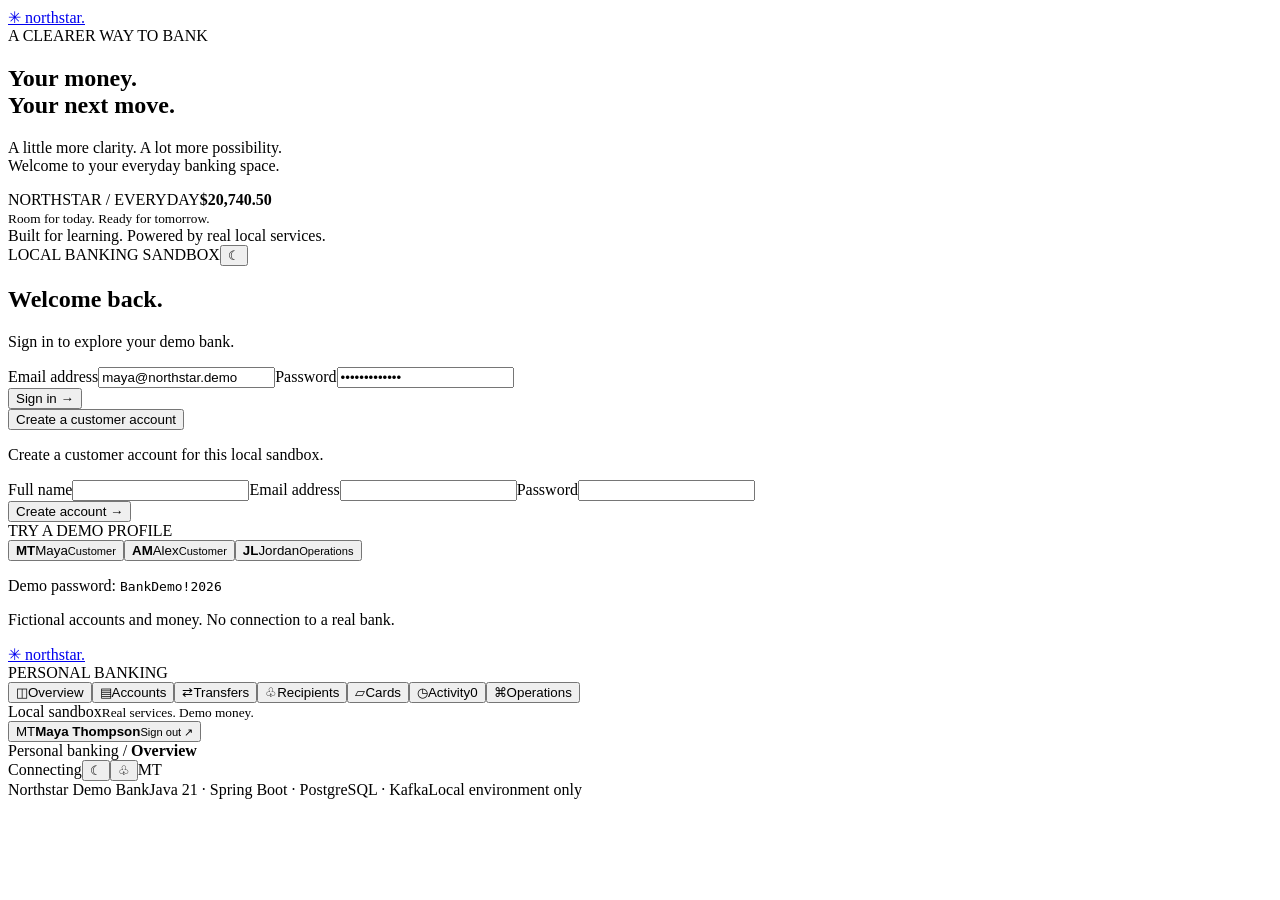
==== gateway-service/src/main/resources/static/index.html @ a7a7243c "Initial Northstar Bank project baseline" ====
<!doctype html>
<html lang="en"><head><meta charset="UTF-8"><meta name="viewport" content="width=device-width,initial-scale=1"><title>Northstar — Demo Banking</title><link rel="stylesheet" href="/styles.css"><script src="/app.js" defer></script></head>
<body>
<section id="login-screen" class="login-screen">
  <div class="login-story"><a class="brand" href="/" aria-label="Northstar home"><span class="brand-mark">✳</span> northstar<span class="brand-dot">.</span></a><div class="story-main"><span class="eyebrow">A CLEARER WAY TO BANK</span><h1>Your money.<br>Your next move.</h1><p>A little more clarity. A lot more possibility.<br>Welcome to your everyday banking space.</p><div class="story-card"><span>NORTHSTAR / EVERYDAY</span><strong>$20,740<span>.50</span></strong><div class="story-line"></div><small>Room for today. Ready for tomorrow.</small></div></div><div class="story-footer">Built for learning. Powered by real local services.</div></div>
  <div class="login-panel"><div class="login-tools"><span class="sandbox-badge"><i></i> LOCAL BANKING SANDBOX</span><button id="theme-toggle-login" class="icon-button theme-toggle" type="button" aria-label="Switch to dark mode" title="Switch to dark mode">☾</button></div><div class="login-box"><h2>Welcome back.</h2><p class="muted">Sign in to explore your demo bank.</p><form id="login-form"><label>Email address<input id="email" type="email" value="maya@northstar.demo" autocomplete="username" required></label><label>Password<input id="password" type="password" value="BankDemo!2026" autocomplete="current-password" required></label><div id="login-error" class="form-error" role="alert"></div><button class="button primary wide" type="submit">Sign in <span>→</span></button></form><button id="show-register" class="button ghost wide" type="button">Create a customer account</button><form id="register-form" class="hidden"><p class="muted">Create a customer account for this local sandbox.</p><label>Full name<input id="register-name" type="text" maxlength="100" required></label><label>Email address<input id="register-email" type="email" maxlength="160" required></label><label>Password<input id="register-password" type="password" minlength="8" maxlength="72" required></label><div id="register-error" class="form-error" role="alert"></div><button class="button primary wide" type="submit">Create account <span>→</span></button></form><div class="demo-profiles"><span class="eyebrow">TRY A DEMO PROFILE</span><div class="profile-options"><button type="button" data-profile="maya" class="profile-option selected"><b>MT</b><span>Maya<small>Customer</small></span></button><button type="button" data-profile="alex" class="profile-option"><b>AM</b><span>Alex<small>Customer</small></span></button><button type="button" data-profile="admin" class="profile-option"><b>JL</b><span>Jordan<small>Operations</small></span></button></div><p class="tiny muted">Demo password: <code>BankDemo!2026</code></p></div></div><p class="login-note">Fictional accounts and money. No connection to a real bank.</p></div>
</section>
<div id="app" class="app hidden">
  <aside class="sidebar"><a class="brand" href="/" aria-label="Northstar home"><span class="brand-mark">✳</span> northstar<span class="brand-dot">.</span></a><div class="workspace-label">PERSONAL BANKING</div><nav id="navigation" aria-label="Main navigation"><button data-page="overview" class="nav-item active"><span>◫</span>Overview</button><button data-page="accounts" class="nav-item"><span>▤</span>Accounts</button><button data-page="transfers" class="nav-item"><span>⇄</span>Transfers</button><button data-page="recipients" class="nav-item"><span>♧</span>Recipients</button><button data-page="cards" class="nav-item"><span>▱</span>Cards</button><button data-page="activity" class="nav-item"><span>◷</span>Activity<span id="nav-count" class="nav-count hidden">0</span></button><button data-page="operations" class="nav-item hidden" id="ops-nav"><span>⌘</span>Operations</button></nav><div class="sidebar-bottom"><div class="sandbox-note"><span class="status-dot"></span><div>Local sandbox<small>Real services. Demo money.</small></div></div><button id="logout" class="user-card"><span class="avatar" id="user-avatar">MT</span><span><b id="user-name">Maya Thompson</b><small>Sign out ↗</small></span></button></div></aside>
  <div class="main-shell"><header class="topbar"><div class="breadcrumb">Personal banking <span>/</span> <b id="breadcrumb">Overview</b></div><div class="topbar-right"><span id="live-status" class="live-status"><i></i> Connecting</span><button id="theme-toggle" class="icon-button theme-toggle" type="button" aria-label="Switch to dark mode" title="Switch to dark mode">☾</button><button id="notifications-button" class="icon-button" aria-label="View notifications">♧<span id="bell-dot" class="bell-dot hidden"></span></button><span id="top-avatar" class="avatar small">MT</span></div></header><main id="main" tabindex="-1"></main><footer class="app-footer"><span>Northstar Demo Bank</span><span>Java 21 · Spring Boot · PostgreSQL · Kafka</span><span>Local environment only</span></footer></div>
</div>
<dialog id="modal"><div class="modal-head"><div><span id="modal-eyebrow" class="eyebrow">NORTHSTAR BANKING</span><h2 id="modal-title"></h2></div><button id="close-modal" class="icon-button" aria-label="Close dialog">×</button></div><div id="modal-body"></div></dialog>
<div id="toast" class="toast hidden" role="status"></div>
</body></html>
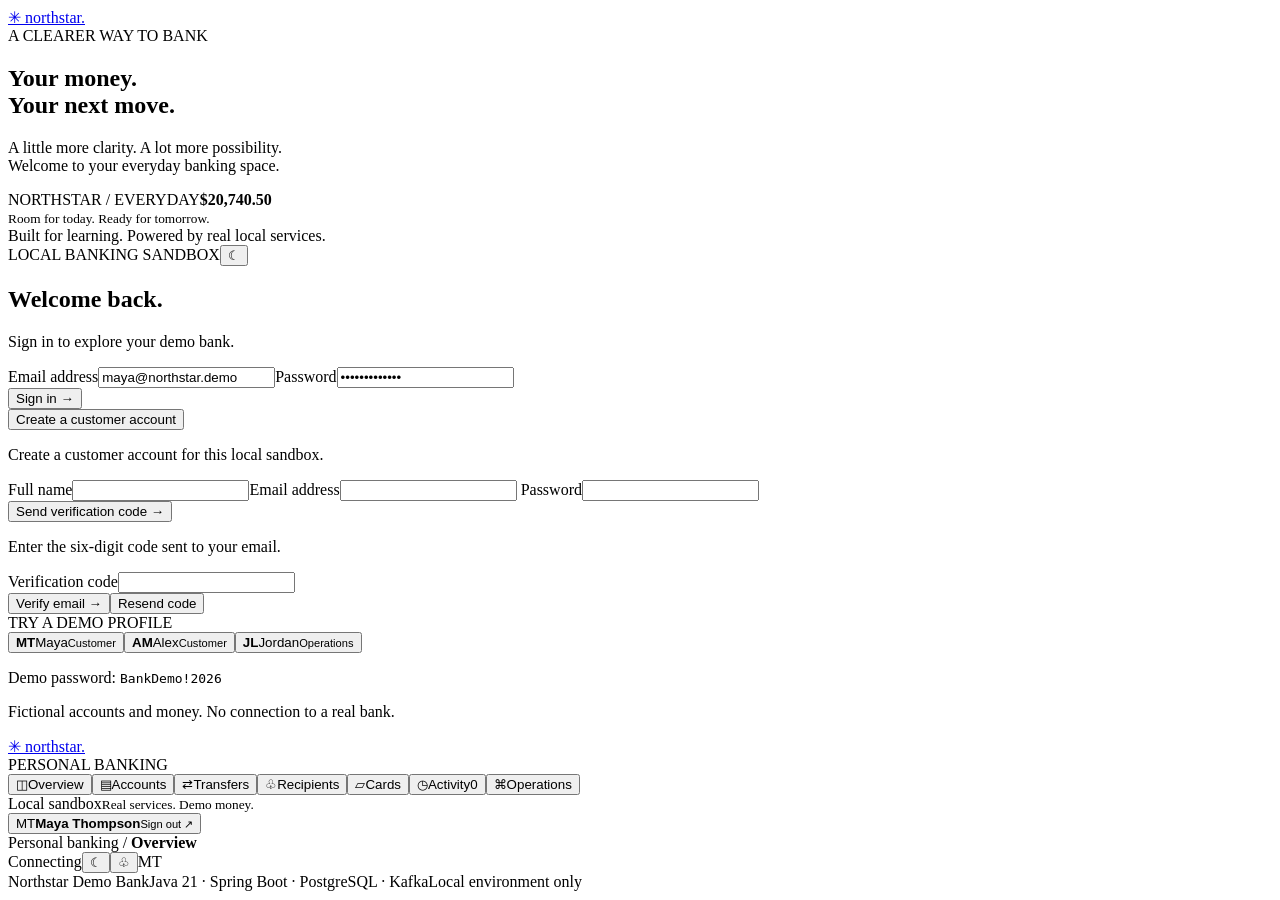
==== commit d25b0727: "Complete local OTP email delivery stage Configure WSL Postfix and OpenDKIM for restricted local tran" ====
--- a/gateway-service/src/main/resources/static/index.html
+++ b/gateway-service/src/main/resources/static/index.html
@@ -3,7 +3,7 @@
 <body>
 <section id="login-screen" class="login-screen">
   <div class="login-story"><a class="brand" href="/" aria-label="Northstar home"><span class="brand-mark">✳</span> northstar<span class="brand-dot">.</span></a><div class="story-main"><span class="eyebrow">A CLEARER WAY TO BANK</span><h1>Your money.<br>Your next move.</h1><p>A little more clarity. A lot more possibility.<br>Welcome to your everyday banking space.</p><div class="story-card"><span>NORTHSTAR / EVERYDAY</span><strong>$20,740<span>.50</span></strong><div class="story-line"></div><small>Room for today. Ready for tomorrow.</small></div></div><div class="story-footer">Built for learning. Powered by real local services.</div></div>
-  <div class="login-panel"><div class="login-tools"><span class="sandbox-badge"><i></i> LOCAL BANKING SANDBOX</span><button id="theme-toggle-login" class="icon-button theme-toggle" type="button" aria-label="Switch to dark mode" title="Switch to dark mode">☾</button></div><div class="login-box"><h2>Welcome back.</h2><p class="muted">Sign in to explore your demo bank.</p><form id="login-form"><label>Email address<input id="email" type="email" value="maya@northstar.demo" autocomplete="username" required></label><label>Password<input id="password" type="password" value="BankDemo!2026" autocomplete="current-password" required></label><div id="login-error" class="form-error" role="alert"></div><button class="button primary wide" type="submit">Sign in <span>→</span></button></form><button id="show-register" class="button ghost wide" type="button">Create a customer account</button><form id="register-form" class="hidden"><p class="muted">Create a customer account for this local sandbox.</p><label>Full name<input id="register-name" type="text" maxlength="100" required></label><label>Email address<input id="register-email" type="email" maxlength="160" required></label><label>Password<input id="register-password" type="password" minlength="8" maxlength="72" required></label><div id="register-error" class="form-error" role="alert"></div><button class="button primary wide" type="submit">Create account <span>→</span></button></form><div class="demo-profiles"><span class="eyebrow">TRY A DEMO PROFILE</span><div class="profile-options"><button type="button" data-profile="maya" class="profile-option selected"><b>MT</b><span>Maya<small>Customer</small></span></button><button type="button" data-profile="alex" class="profile-option"><b>AM</b><span>Alex<small>Customer</small></span></button><button type="button" data-profile="admin" class="profile-option"><b>JL</b><span>Jordan<small>Operations</small></span></button></div><p class="tiny muted">Demo password: <code>BankDemo!2026</code></p></div></div><p class="login-note">Fictional accounts and money. No connection to a real bank.</p></div>
+  <div class="login-panel"><div class="login-tools"><span class="sandbox-badge"><i></i> LOCAL BANKING SANDBOX</span><button id="theme-toggle-login" class="icon-button theme-toggle" type="button" aria-label="Switch to dark mode" title="Switch to dark mode">☾</button></div><div class="login-box"><h2>Welcome back.</h2><p class="muted">Sign in to explore your demo bank.</p><form id="login-form"><label>Email address<input id="email" type="email" value="maya@northstar.demo" autocomplete="username" required></label><label>Password<input id="password" type="password" value="BankDemo!2026" autocomplete="current-password" required></label><div id="login-error" class="form-error" role="alert"></div><button class="button primary wide" type="submit">Sign in <span>→</span></button></form><button id="show-register" class="button ghost wide" type="button">Create a customer account</button><form id="register-form" class="hidden"><p class="muted">Create a customer account for this local sandbox.</p><label>Full name<input id="register-name" type="text" maxlength="100" required></label><label>Email address<input id="register-email" type="email" maxlength="160" required></label>  <label>Password<input id="register-password" type="password" minlength="8" maxlength="72" required></label><div id="register-error" class="form-error" role="alert"></div><button class="button primary wide" type="submit">Send verification code <span>→</span></button></form><form id="verify-form" class="hidden"><p class="muted">Enter the six-digit code sent to your email.</p><label>Verification code<input id="verify-code" inputmode="numeric" pattern="[0-9]{6}" maxlength="6" required></label><div id="verify-error" class="form-error" role="alert"></div><button class="button primary wide" type="submit">Verify email <span>→</span></button><button id="resend-code" class="button ghost wide" type="button">Resend code</button></form><div class="demo-profiles"><span class="eyebrow">TRY A DEMO PROFILE</span><div class="profile-options"><button type="button" data-profile="maya" class="profile-option selected"><b>MT</b><span>Maya<small>Customer</small></span></button><button type="button" data-profile="alex" class="profile-option"><b>AM</b><span>Alex<small>Customer</small></span></button><button type="button" data-profile="admin" class="profile-option"><b>JL</b><span>Jordan<small>Operations</small></span></button></div><p class="tiny muted">Demo password: <code>BankDemo!2026</code></p></div></div><p class="login-note">Fictional accounts and money. No connection to a real bank.</p></div>
 </section>
 <div id="app" class="app hidden">
   <aside class="sidebar"><a class="brand" href="/" aria-label="Northstar home"><span class="brand-mark">✳</span> northstar<span class="brand-dot">.</span></a><div class="workspace-label">PERSONAL BANKING</div><nav id="navigation" aria-label="Main navigation"><button data-page="overview" class="nav-item active"><span>◫</span>Overview</button><button data-page="accounts" class="nav-item"><span>▤</span>Accounts</button><button data-page="transfers" class="nav-item"><span>⇄</span>Transfers</button><button data-page="recipients" class="nav-item"><span>♧</span>Recipients</button><button data-page="cards" class="nav-item"><span>▱</span>Cards</button><button data-page="activity" class="nav-item"><span>◷</span>Activity<span id="nav-count" class="nav-count hidden">0</span></button><button data-page="operations" class="nav-item hidden" id="ops-nav"><span>⌘</span>Operations</button></nav><div class="sidebar-bottom"><div class="sandbox-note"><span class="status-dot"></span><div>Local sandbox<small>Real services. Demo money.</small></div></div><button id="logout" class="user-card"><span class="avatar" id="user-avatar">MT</span><span><b id="user-name">Maya Thompson</b><small>Sign out ↗</small></span></button></div></aside>
